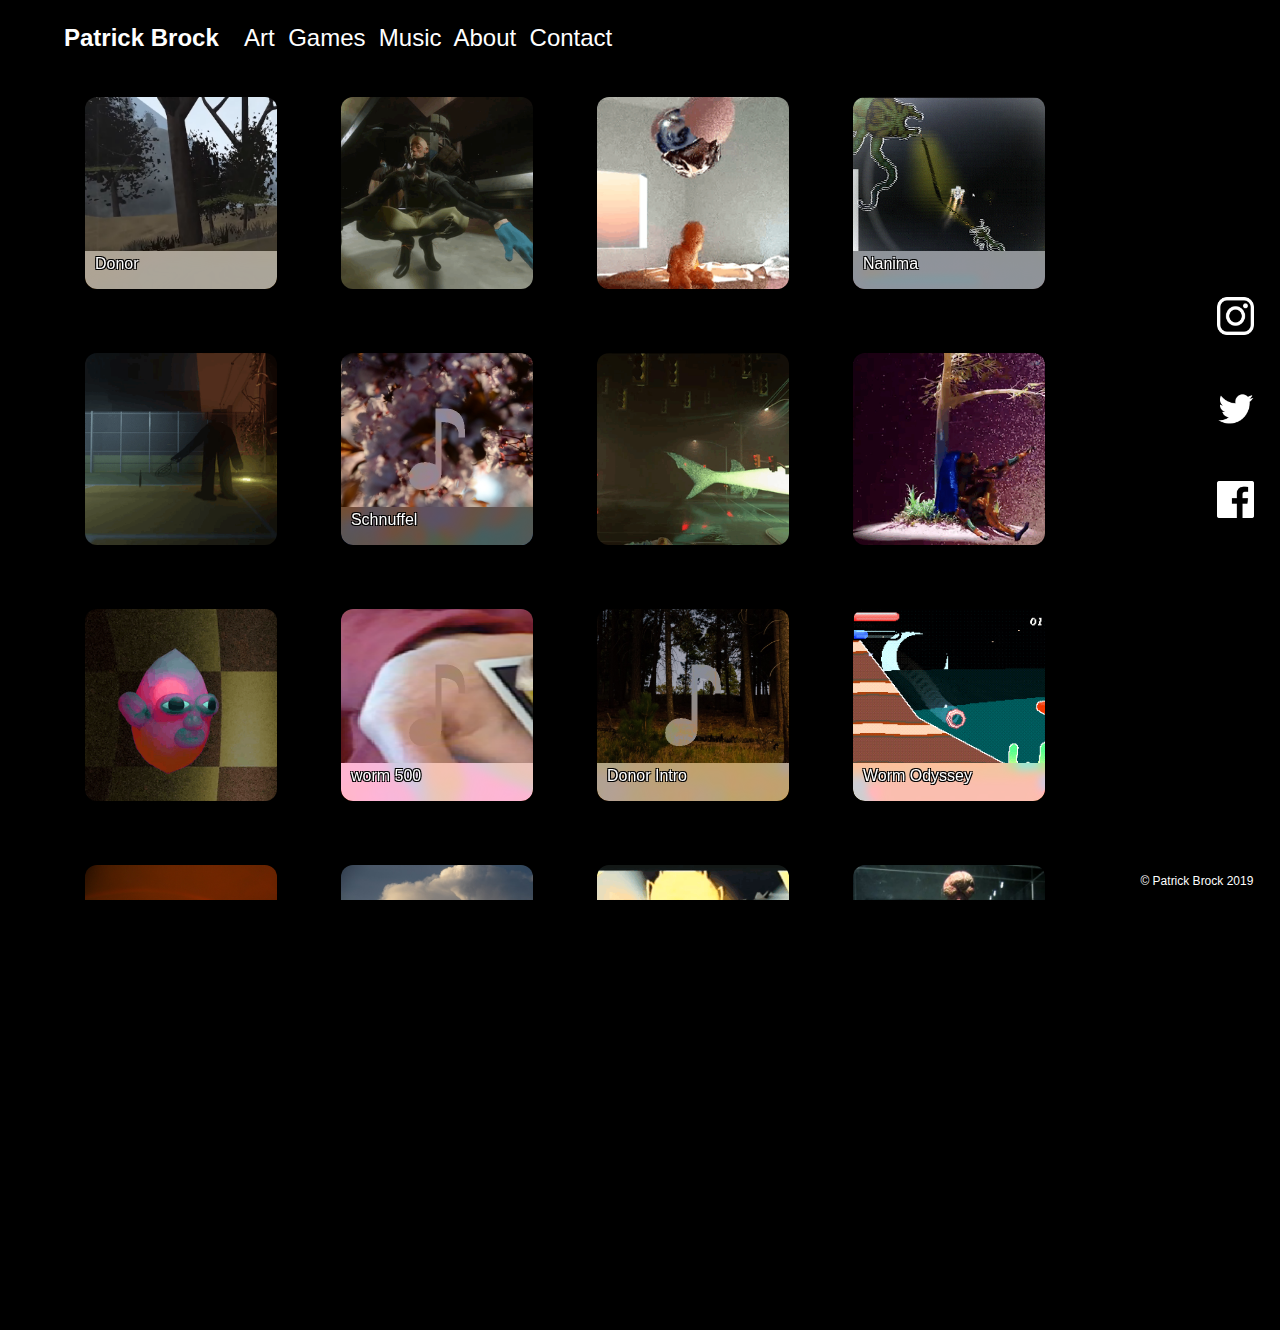
==== index.html @ 8408c4c1 "a" ====
﻿<!DOCTYPE html PUBLIC "-//W3C//DTD XHTML 1.0 Transitional//EN" "http://www.w3.org/TR/xhtml1/DTD/xhtml1-transitional.dtd">
<html xmlns="http://www.w3.org/1999/xhtml">

<!-- #BeginTemplate "master.dwt" -->

<head>

	<script async src="https://www.googletagmanager.com/gtag/js?id=UA-144702264-1"></script>
	<script>
	  window.dataLayer = window.dataLayer || [];
	  function gtag(){dataLayer.push(arguments);}
	  gtag('js', new Date());

	  gtag('config', 'UA-144702264-1');
	</script>



	<meta content="en-us" http-equiv="Content-Language" />
	<meta content="text/html; charset=utf-8" http-equiv="Content-Type" />
	<meta content="The personal and professional work of Patrick W C Brock" name="description" />
	<meta name="keywords" content="Patrick Brock,pwcb,Art,artist,3d,multimedia,nostalgic,games,music,digital,atmospheric,ambient">
	
	<!-- #BeginEditable "doctitle" -->
	<title>Patrick Brock</title>
	<!-- #EndEditable -->
	
	<script src="jquery.js"></script>
	<link rel="stylesheet" type="text/css" href="main.css">
</head>

<body id="bod" style="color: #FFFFFF; background-color: #000000">
<div class="header">
	<p class="header-text">
	<strong><a id="home">Patrick Brock</a></strong>&nbsp;&nbsp;&nbsp;
	<a id="art">Art</a>&nbsp;
	<a id="games">Games</a>&nbsp;
	<a id="music">Music</a>&nbsp;
	<a href="about.html">About</a>&nbsp;
	<a href="contact.html">Contact</a>
	</p>

</div>

<div class="main">
<p style="font-size: 0px;"> 8845269googoogagapoopoopeepee </p>
	<p>
	<!-- #BeginEditable "body" -->
		<!-- pic gam aud vid    <div class="itmTextBack"></div><p class="itmText"></p> -->
		<div class="itmDiv"><img id="itmPic" src="thumbs/egg.gif" class="itmbtn" alt="art"></div>
		<div class="itmDiv"><img id="itmPic" src="thumbs/fall.gif" class="itmbtn" alt="art"></div>
		<div class="itmDiv"><img id="itmPic" src="thumbs/raccoon.gif" class="itmbtn" alt="art"></div>
		<div class="itmDiv"><img id="itmPic" src="thumbs/tubeguy.gif" class="itmbtn" alt="art"></div>
		<div class="itmDiv"><img id="itmPic" src="thumbs/roads.gif" class="itmbtn" alt="art"></div>
		<div class="itmDiv"><img id="itmPic" src="thumbs/hunters.gif" class="itmbtn" alt="art"></div>
		<div class="itmDiv"><img id="itmPic" src="thumbs/vhs.gif" class="itmbtn" alt="art"></div>
		<div class="itmDiv"><img id="itmPic" src="thumbs/fard.gif" class="itmbtn" alt="art"></div>
		<div class="itmDiv"><img id="itmPic" src="thumbs/tennis.gif" class="itmbtn" alt="art"></div>
		
		<div class="itmDiv" style="background-image: url(thumbs/donorintro.jpg);"><div class="itmTextBack"></div><p class="itmText">Donor Intro</p><img id="itmPic" src="note2.png" class="itmbtn" alt="aud"></div>
		<div class="itmDiv" style="background-image: url(thumbs/dreadandbliss.jpg);"><div class="itmTextBack"></div><p class="itmText">Dread and Bliss</p><img id="itmPic" src="note2.png" class="itmbtn" alt="aud"></div>
		<div class="itmDiv" style="background-image: url(thumbs/nerves.jpg);"><div class="itmTextBack"></div><p class="itmText">At Dawn</p><img id="itmPic" src="note2.png" class="itmbtn" alt="aud"></div>
		<div class="itmDiv" style="background-image: url(thumbs/parkinglot.jpg);"><div class="itmTextBack"></div><p class="itmText">Parking Lot</p><img id="itmPic" src="note2.png" class="itmbtn" alt="aud"></div>
		<div class="itmDiv" style="background-image: url(flowers.jpg);"><div class="itmTextBack"></div><p class="itmText">Schnuffel</p><img id="itmPic" src="note2.png" class="itmbtn" alt="aud"></div>
		<div class="itmDiv" style="background-image: url(thumbs/songfromdream.jpg);"><div class="itmTextBack"></div><p class="itmText">songfromDream</p><img id="itmPic" src="note2.png" class="itmbtn" alt="aud"></div>
		<div class="itmDiv" style="background-image: url(thumbs/worm.png);"><div class="itmTextBack"></div><p class="itmText">worm 500</p><img id="itmPic" src="note2.png" class="itmbtn" alt="aud"></div>
		<div class="itmDiv" style="background-image: url(thumbs/xtald.jpg);"><div class="itmTextBack"></div><p class="itmText">Xtald</p><img id="itmPic" src="note2.png" class="itmbtn" alt="aud"></div>

		<div class="itmDiv" style="background-image: url(thumbs/C7ARb_.gif);"><div class="itmTextBack"></div><p class="itmText">Nanima</p><img id="itmPic" src="blank.png" class="itmbtn" alt="gam"></div>
		<div class="itmDiv" style="background-image: url(thumbs/donor00.png);"><div class="itmTextBack"></div><p class="itmText">Donor</p><img id="itmPic" src="blank.png" class="itmbtn" alt="gam"></div>
		<div class="itmDiv" style="background-image: url(thumbs/yxOs_g.gif);"><div class="itmTextBack"></div><p class="itmText">Worm Odyssey</p><img id="itmPic" src="blank.png" class="itmbtn" alt="gam"></div>
		
		<!--  <div class="itmDiv" style="background-image: url(flowers.jpg);"><div class="itmTextBack"></div><p class="itmText">placeholder</p><img id="itmPic" src="icotwitter.png" class="itmbtn" alt="pic"></div> -->
		

		<!-- modal -->
		<div class="modal">
			<span class="close">&times;</span>
			<span class="info"><p>≡ &#xFE0E;</p></span>
			<span class="arrowl">&#x3008</span>
			<span class="arrowr">&#x3009</span>

			<!-- modal frame -->
			<div id="customScroll" class="modalContent">
				
				<!--
				different kinds of content here
				
					<div id="contentFrameId" class="regularFrame">
					
					</div>
				
					<audio id="contentFrameId" class="audioFrame" controls>
						<source src="horse.mp3" type="audio/mpeg">
						Your browser does not support this feature.
					</audio>
					-->
					<div id="modalRegular" style="left: 20%;"></div>
					<video id="contentFrameId" class="videoFrame" autoplay loop controls playsinline>
						<source src="" type="video/mp4">
						Your browser does not support this feature.
					</video>

				
				<div class="modalInfo">
				<p class="infoArrow">&#9776</p>
				<span class="modalTitle"></span>
				<br/>
				<span class="modalText"></span>
				</div>
			</div>

			<div class="modalOverlay">
			</div>
		</div>
		
		
		
	<!-- #EndEditable -->
	</p>
	
</div>

<div class="side">
	<a href="https://www.instagram.com/vrbutirl/" target="_blank"><img src="icoinsta.png" class="icon"></a>
	<br/><br/><br/><br/>
	<a href="https://twitter.com/pwcbrock" target="_blank"><img src="icotwitter.png" class="icon"></a>
	<br/><br/><br/><br/>
	<a href="https://www.facebook.com/pwcbrock" target="_blank"><img src="icofacebook.png" class="icon"></a>
	<br/><br/><br/><br/>
</div>

<div class="footer">
	<p style="text-align: right;">
		© Patrick Brock 2019 &nbsp;&nbsp;&nbsp;&nbsp;&nbsp;&nbsp;&nbsp;
	</p>
</div>


<script src="main.js"></script>
</body>

<!-- #EndTemplate -->

</html>
---- main.css ----
﻿a {
	color: #FFFFFF;
	text-decoration: none;
}
a:visited {
	color: #FFFFFF;
	text-decoration: none;
}
a:active {
	color: #C0C0C0;
	text-decoration: none;
}
a:hover {
	color: #E0E0E0;
	text-decoration: none;
	cursor: pointer;
}
html{
	overflow: hidden;
    height: 100%;
}
body.modal-open {
    overflow: hidden;
    position: fixed;
}
body{
	margin: 0; height: 100%; overflow: auto;
	overscroll-behavior: none;
	overscroll-behavior-y: none;
	

}
.header{
	position: relative;
	width: 90%;
	z-index: 1;
	left: 5%;
	top: 0px;
	font-family: Helvetica, Arial, sans-serif;
	font-size: 24px;
}
.side{
	position: fixed;
	width: 1cm;
	height: 25%;
	z-index: 2;
	right: 2%;
	top: 33%;
	text-align: center;
}
.footer{
	position: absolute;
	width: 100%;
	bottom: 0%;
	font-family: Helvetica, Arial, sans-serif;
	font-size: 12px;
}
.icon{
	width: 100%;
}
.main{
	position: relative;
	width: 90%;
	height: 100%;
	left: 5%;
	font-size: medium;
	font-family: Helvetica, Arial, sans-serif;
}
.mainText{
	margin: 2%;
	font-size: medium;
	font-family: Helvetica, Arial, sans-serif;
}


.modal{
	overscroll-behavior: contain;
	display: none;
	position: fixed;
	z-index: 3;
	top: 0px;
	left: 0px;
	width: 100%;
	height: 100%;
	background-color: #111;
	background-color: rgba(10,10,10,0.9);
	
	-webkit-touch-callout: none;
    -webkit-user-select: none;
    -khtml-user-select: none;
    -moz-user-select: none;
    -ms-user-select: none;
    user-select: none;

}
.modalContent{
	z-index: 4;
	border-radius: 16px;
	background-color: rgba(15,15,15,1.0);
	position: fixed;
	top: 10%;
	left: 10%;
	height: 0%;
	width: 0%;
	overflow: hidden;
	background-repeat: no-repeat;
	background-size: cover;
	background-position: center; 
}
.modalOverlay{
	z-index: 0;
	background-color: #202020;
	position: fixed;
	top: 10%;
	left: 10%;
	width: 80%;
	height: 80%;
	overflow: hidden;
	background-color: rgba(10,10,10,0.0);
}
.infoArrow{
	text-align: center;
}

.regularFrame{
	z-index: 5;
	position: absolute;
	width: 100%;
	height: 100%;
	background-color: rgba(0,0,0,0.0);
	overflow: hidden;
	outline: none;
}
.audioFrame{
	z-index: 5;
	position: absolute;
	width: 40%;
	height: 55%;
	left: 30%;
	overflow: hidden;
	outline: none;
}
.videoFrame{
	z-index: 5;
	position: absolute;
	width: 100%;
	height: 100%;
	background-color: rgba(0,0,0,1.0);
	border-radius: 16px;
	overflow: hidden;
	outline: none;
}
.itmbtn{
	z-index: 0;
	mix-blend-mode: luminosity;
	width: 100%;
	height: auto;
}
.itmDiv{
	z-index: 1;
	background-image: "icotwitter.png";
	position: absolute;
	width: 0%;
	height: auto;
	border-radius: 12px;
	overflow: hidden;
	background-repeat: no-repeat;
	background-size: cover;
}
.itmText{
	position: absolute;
	pointer-events: none;
	font-size: 16px;
	font-color
	mix-blend-mode: difference;
	left: 5%;
	bottom: 0%;
	text-shadow: -1px -1px 0 #000, 1px -1px 0 #000, -1px 1px 0 #000, 1px 1px 0 #000;
}
.itmTextBack{
	position: absolute;
	pointer-events: none;
	width: 100%;
	height: 20%;
	bottom: 0%;
	background-color: rgba(255,100,0,1.0);
	mix-blend-mode: luminosity;
	-webkit-backdrop-filter: blur(5px);
	backdrop-filter: blur(5px);
}
.itmbtn:hover,
.itmbtn:focus{
	cursor: pointer;
}

::-webkit-scrollbar-track{
	z-index: 7;
	-webkit-box-shadow: inset 0 0 3px rgba(0,0,0,0.3);
	background-color: #111;
}
::-webkit-scrollbar{
	z-index: 7;
	width: 6px;
	background-color: #111;
}
::-webkit-scrollbar-thumb{
	z-index: 7;
	background-color: #333;
}

/* The Close Button */
.close{
	z-index: 6;
	position: absolute;
	color: #eeeeee;
	top: 8%;
	right: 4%;
	font-size: 1cm;
	font-weight: bold;
	text-shadow: -1px -1px 0 #000, 1px -1px 0 #000, -1px 1px 0 #000, 1px 1px 0 #000;
}
.info{
	z-index: 3;
	position: absolute;
	color: #eeeeee;
	bottom: -2cm;
	left: 48%;
	font-family: Segoe UI Symbol;
	font-size: 2cm;
	text_align: center;
	text-shadow: -1px -1px 0 #000, 1px -1px 0 #000, -1px 1px 0 #000, 1px 1px 0 #000;
}
.arrowl{
	z-index: 6;
	position: absolute;
	color: #eeeeee;
	text-align: middle;
	top: 50%;
	left: 2%;
	font-size: 2cm;
	font-weight: bold;
	text-shadow: -1px -1px 0 #000, 1px -1px 0 #000, -1px 1px 0 #000, 1px 1px 0 #000;
}
.arrowr{
	z-index: 6;
	position: absolute;
	color: #eeeeee;
	top: 50%;
	right: 2%;
	font-size: 2cm;
	font-weight: bold;
	text-shadow: -1px -1px 0 #000, 1px -1px 0 #000, -1px 1px 0 #000, 1px 1px 0 #000;
}

.close:hover,
.close:focus,
.info:hover,
.info:focus,
.arrowl:hover,
.arrowl:focus,
.arrowr:hover,
.arrowr:focus {
	color: #FFFFFF;
	text-decoration: none;
	cursor: pointer;
}

.modalInfo{
	z-index: 7;
	border-radius: 32px;
	position: absolute;
	overflow: hidden;
	width: 90%;
	padding-top: 0%;
	padding-bottom: 10%;
	padding-left: 5%;
	padding-right: 5%;
	background-color: rgba(0,0,0,0.2);
	top: 100%;
	-webkit-backdrop-filter: blur(10px);
	backdrop-filter: blur(10px);
}
.modalTitle{
	z-index: 7;
	font-size: large;
	font-family: Helvetica, Arial, sans-serif;
}
.modalText{
	z-index: 7;
	font-size: medium;
	font-family: Helvetica, Arial, sans-serif;
}
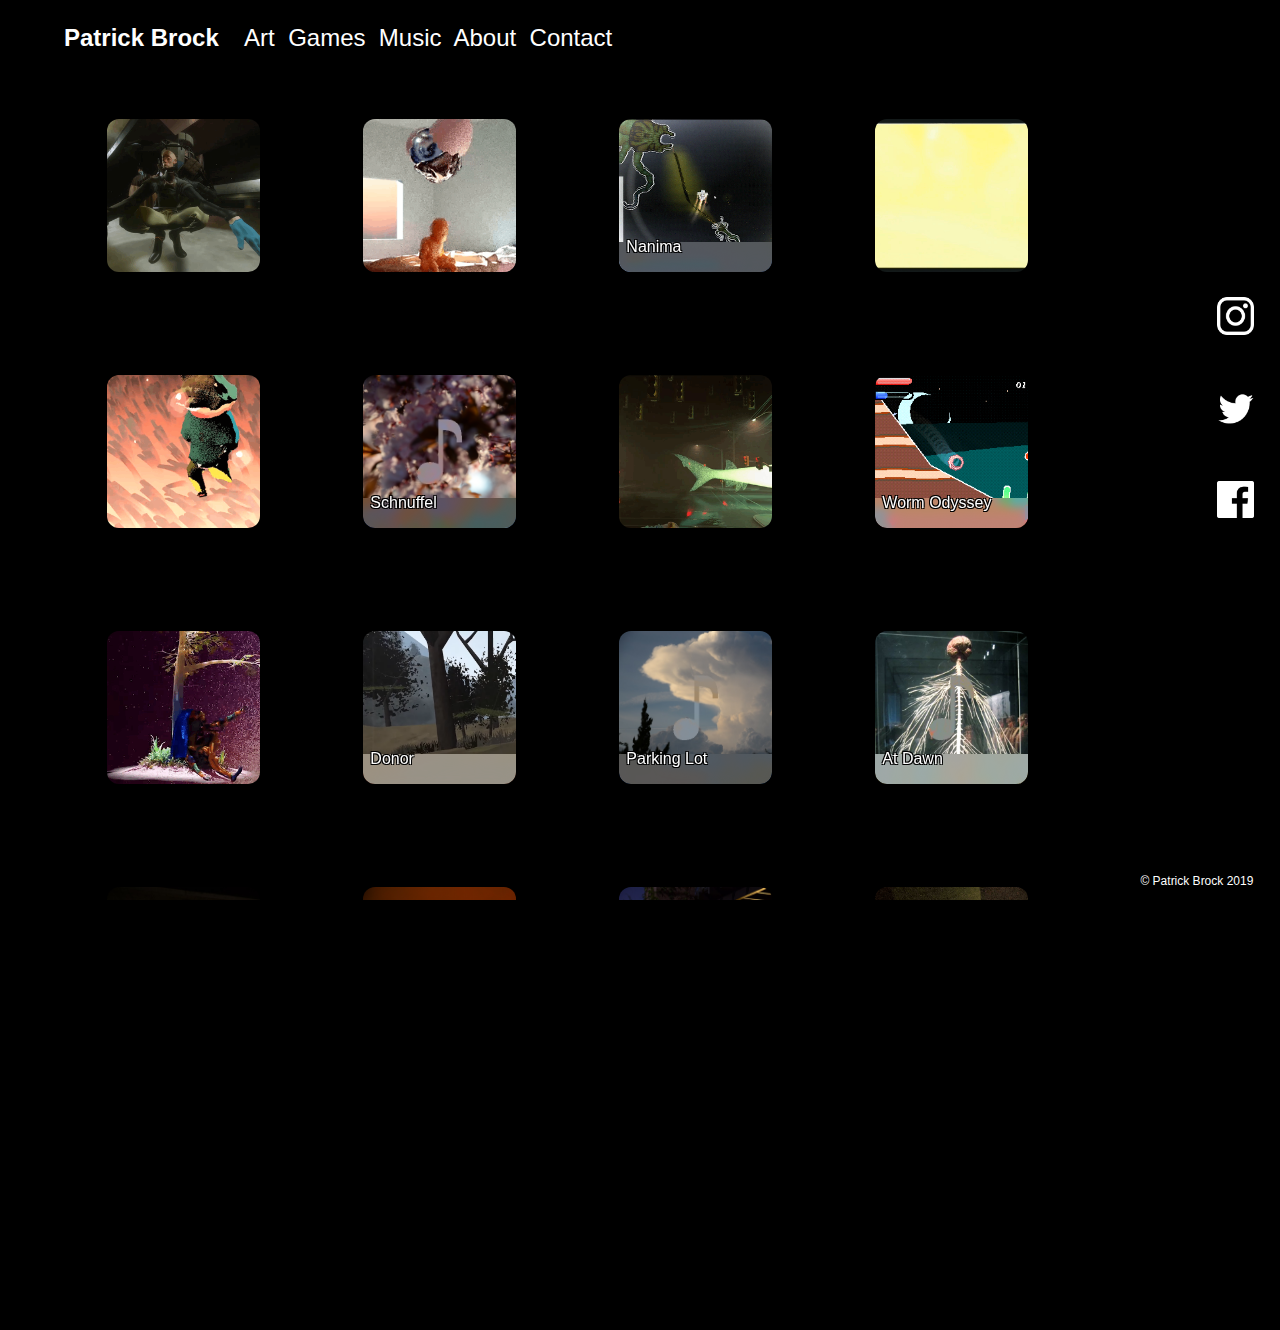
==== commit 6689d593: "tags" ====
--- a/index.html
+++ b/index.html
@@ -43,7 +43,7 @@
 </div>
 
 <div class="main">
-<p style="font-size: 0px;"> 8845269googoogagapoopoopeepee </p>
+<p style="font-size: 0px;"> 8845269googoogagapoopoopeepee PWCB Patrick Brock 3d artist art game developer music millenial multimedia</p>
 	<p>
 	<!-- #BeginEditable "body" -->
 		<!-- pic gam aud vid    <div class="itmTextBack"></div><p class="itmText"></p> -->
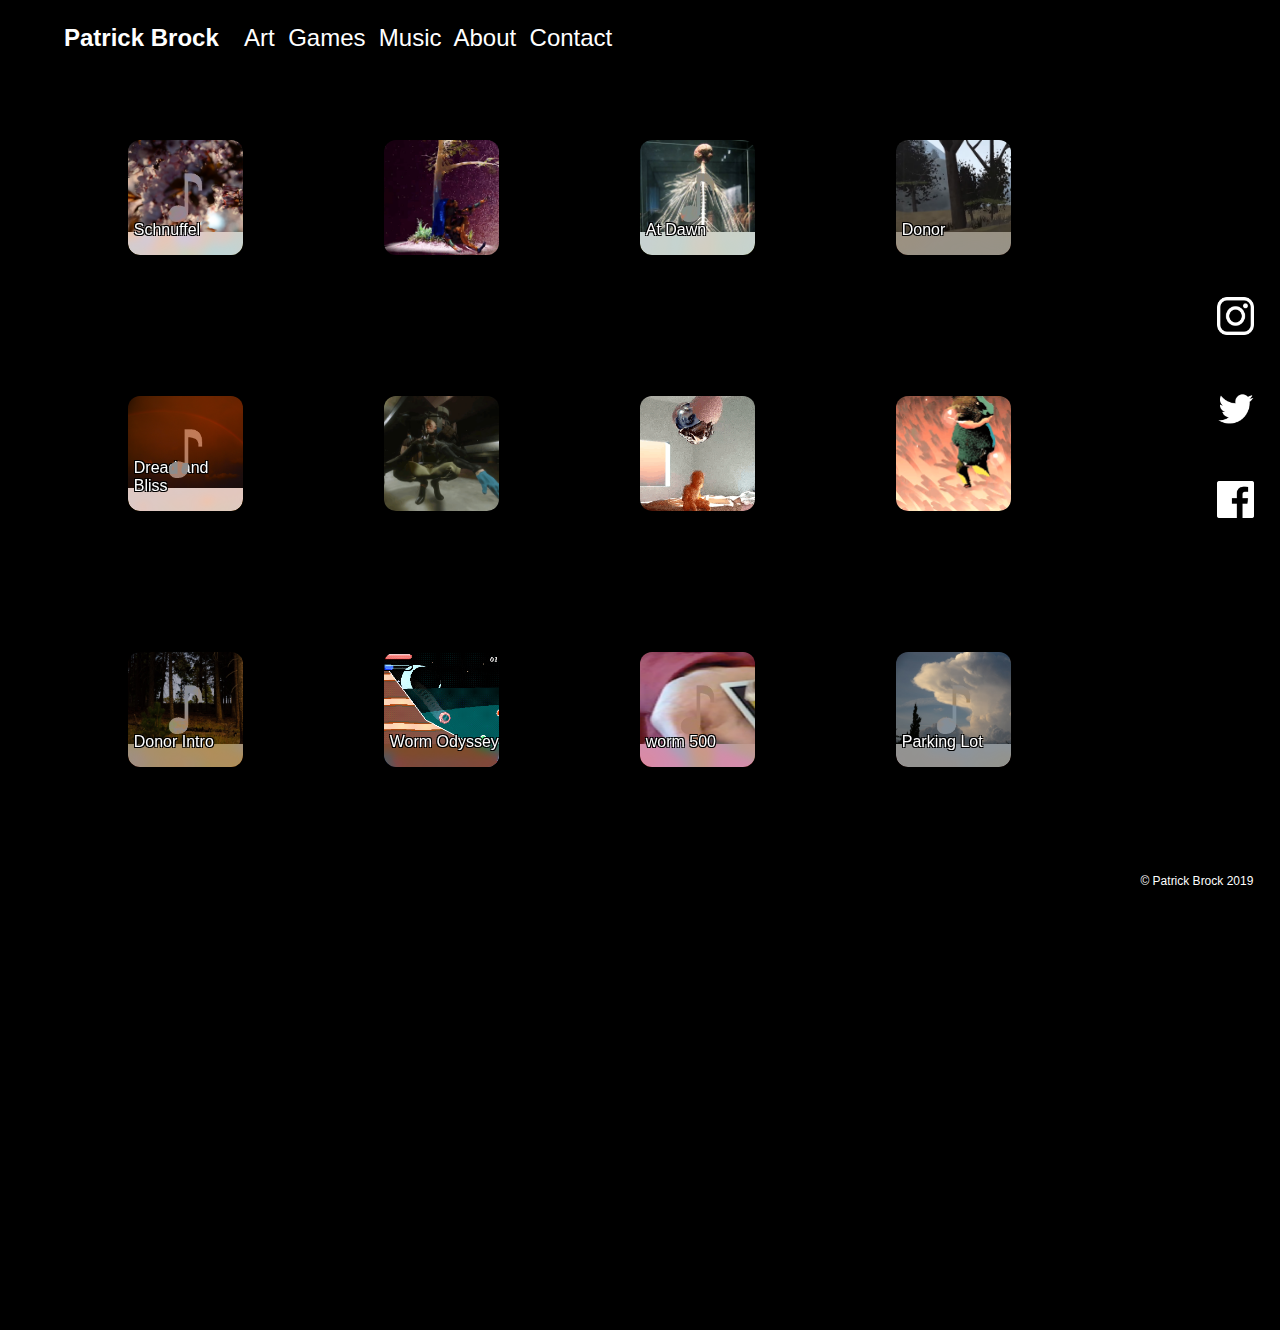
==== commit f959111c: "chug" ====
--- a/index.html
+++ b/index.html
@@ -108,6 +108,7 @@
 				<br/>
 				<span class="modalText"></span>
 				</div>
+				
 			</div>
 
 			<div class="modalOverlay">
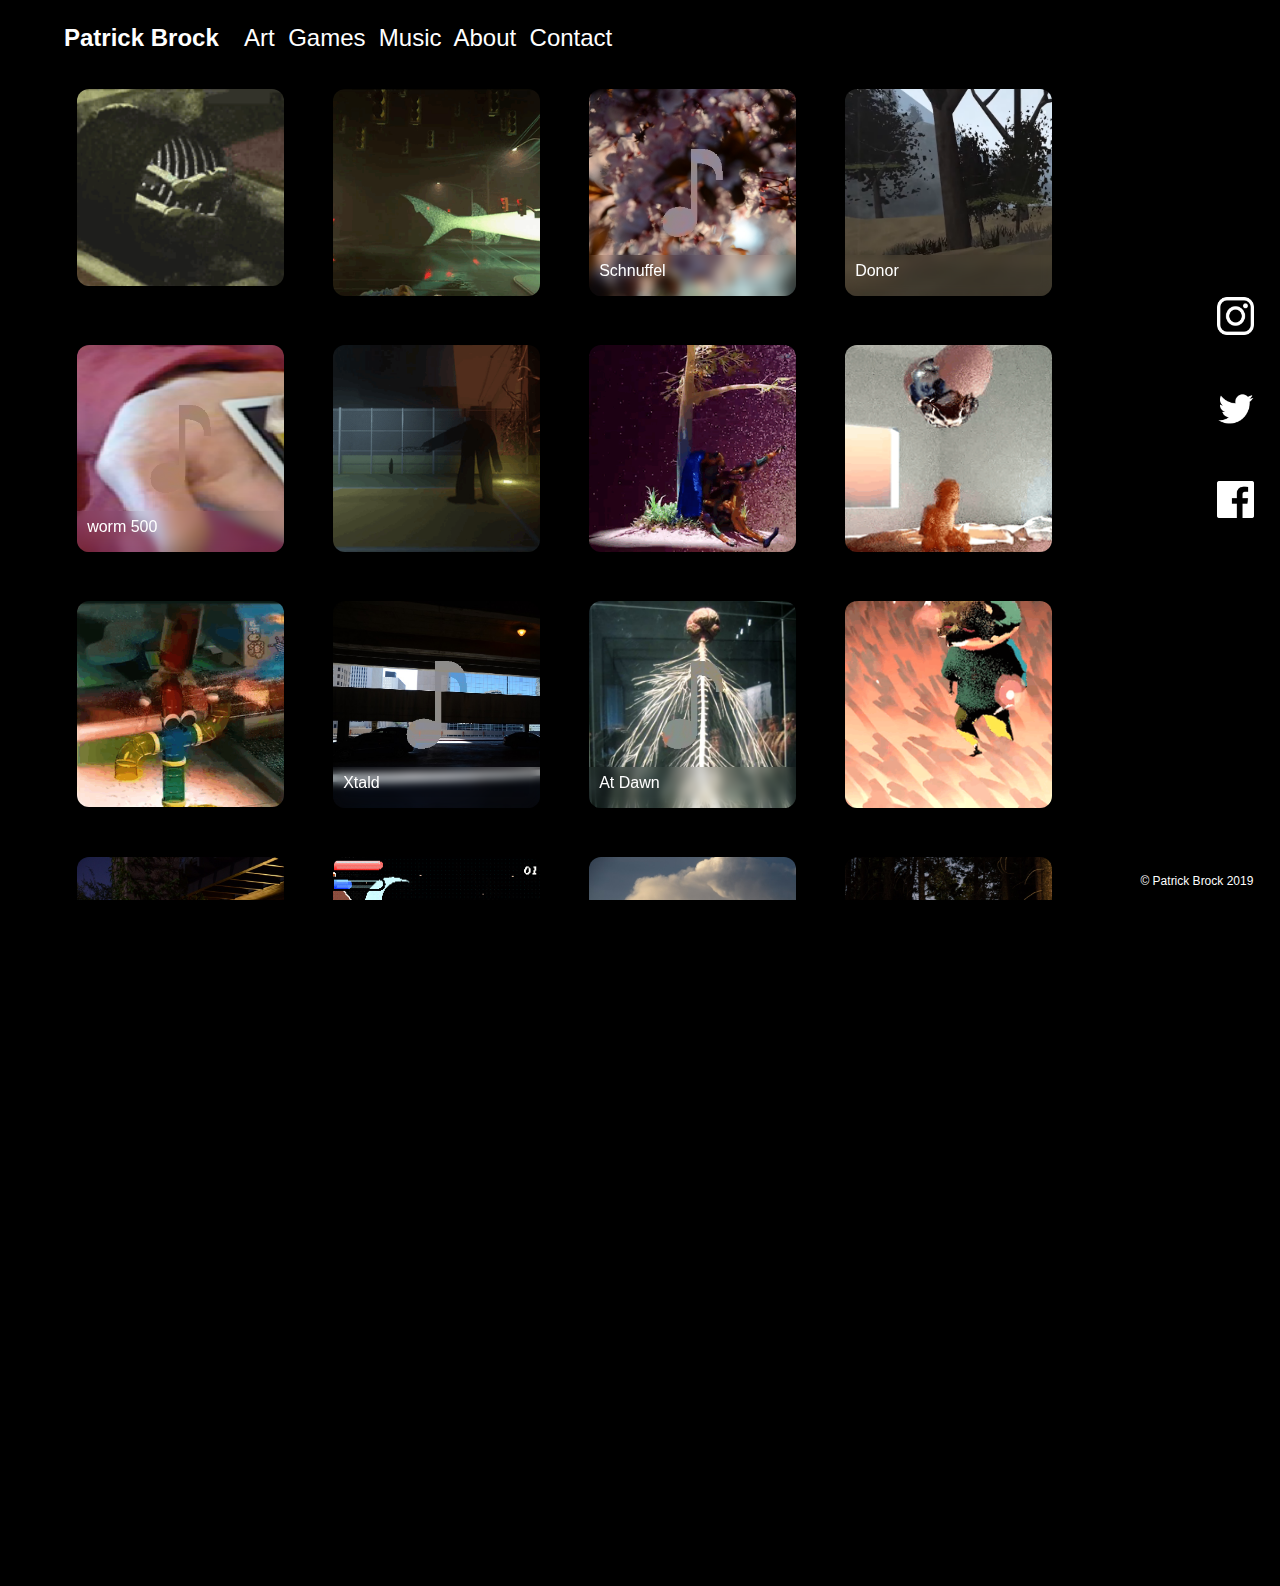
==== commit 97100e61: "added pipe" ====
--- a/index.html
+++ b/index.html
@@ -69,6 +69,8 @@
 		<div class="itmDiv" style="background-image: url(thumbs/C7ARb_.gif);"><div class="itmTextBack"></div><p class="itmText">Nanima</p><img id="itmPic" src="blank.png" class="itmbtn" alt="gam"></div>
 		<div class="itmDiv" style="background-image: url(thumbs/donor00.png);"><div class="itmTextBack"></div><p class="itmText">Donor</p><img id="itmPic" src="blank.png" class="itmbtn" alt="gam"></div>
 		<div class="itmDiv" style="background-image: url(thumbs/yxOs_g.gif);"><div class="itmTextBack"></div><p class="itmText">Worm Odyssey</p><img id="itmPic" src="blank.png" class="itmbtn" alt="gam"></div>
+		
+		<div class="itmDiv"><img id="itmPic" src="thumbs/pipe.gif" class="itmbtn" alt="art"></div>
 		
 		<!--  <div class="itmDiv" style="background-image: url(flowers.jpg);"><div class="itmTextBack"></div><p class="itmText">placeholder</p><img id="itmPic" src="icotwitter.png" class="itmbtn" alt="pic"></div> -->
 		
--- a/main.css
+++ b/main.css
@@ -171,11 +171,11 @@
 	position: absolute;
 	pointer-events: none;
 	font-size: 16px;
-	font-color
-	mix-blend-mode: difference;
+	font-color: black;
+	/*mix-blend-mode: difference;*/
 	left: 5%;
 	bottom: 0%;
-	text-shadow: -1px -1px 0 #000, 1px -1px 0 #000, -1px 1px 0 #000, 1px 1px 0 #000;
+	/*text-shadow: -1px -1px 0 #000, 1px -1px 0 #000, -1px 1px 0 #000, 1px 1px 0 #000;*/
 }
 .itmTextBack{
 	position: absolute;
@@ -184,7 +184,8 @@
 	height: 20%;
 	bottom: 0%;
 	background-color: rgba(255,100,0,1.0);
-	mix-blend-mode: luminosity;
+	mix-blend-mode: darken;
+	background-blend-mode: darken;
 	-webkit-backdrop-filter: blur(5px);
 	backdrop-filter: blur(5px);
 }
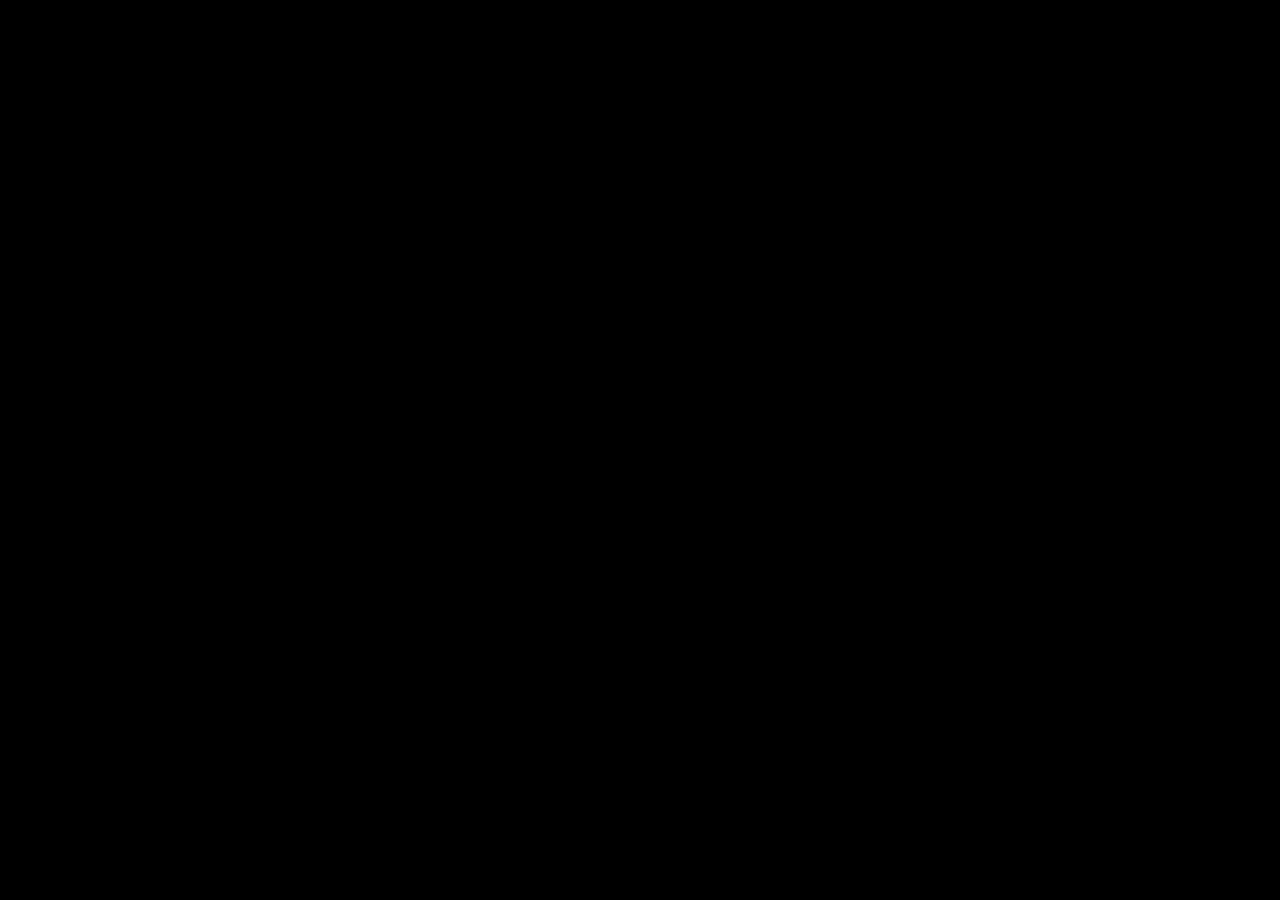
==== commit c23ae649: "huthut" ====
--- a/index.html
+++ b/index.html
@@ -22,7 +22,7 @@
 	<meta name="keywords" content="Patrick Brock,pwcb,Art,artist,3d,multimedia,nostalgic,games,music,digital,atmospheric,ambient">
 	
 	<!-- #BeginEditable "doctitle" -->
-	<title>Patrick Brock</title>
+	<title>hut hut</title>
 	<!-- #EndEditable -->
 	
 	<script src="jquery.js"></script>
--- a/main.css
+++ b/main.css
@@ -37,7 +37,7 @@
 	left: 5%;
 	top: 0px;
 	font-family: Helvetica, Arial, sans-serif;
-	font-size: 24px;
+	font-size: 0px;
 }
 .side{
 	position: fixed;
@@ -53,10 +53,10 @@
 	width: 100%;
 	bottom: 0%;
 	font-family: Helvetica, Arial, sans-serif;
-	font-size: 12px;
+	font-size: 0px;
 }
 .icon{
-	width: 100%;
+	width: 0%;
 }
 .main{
 	position: relative;
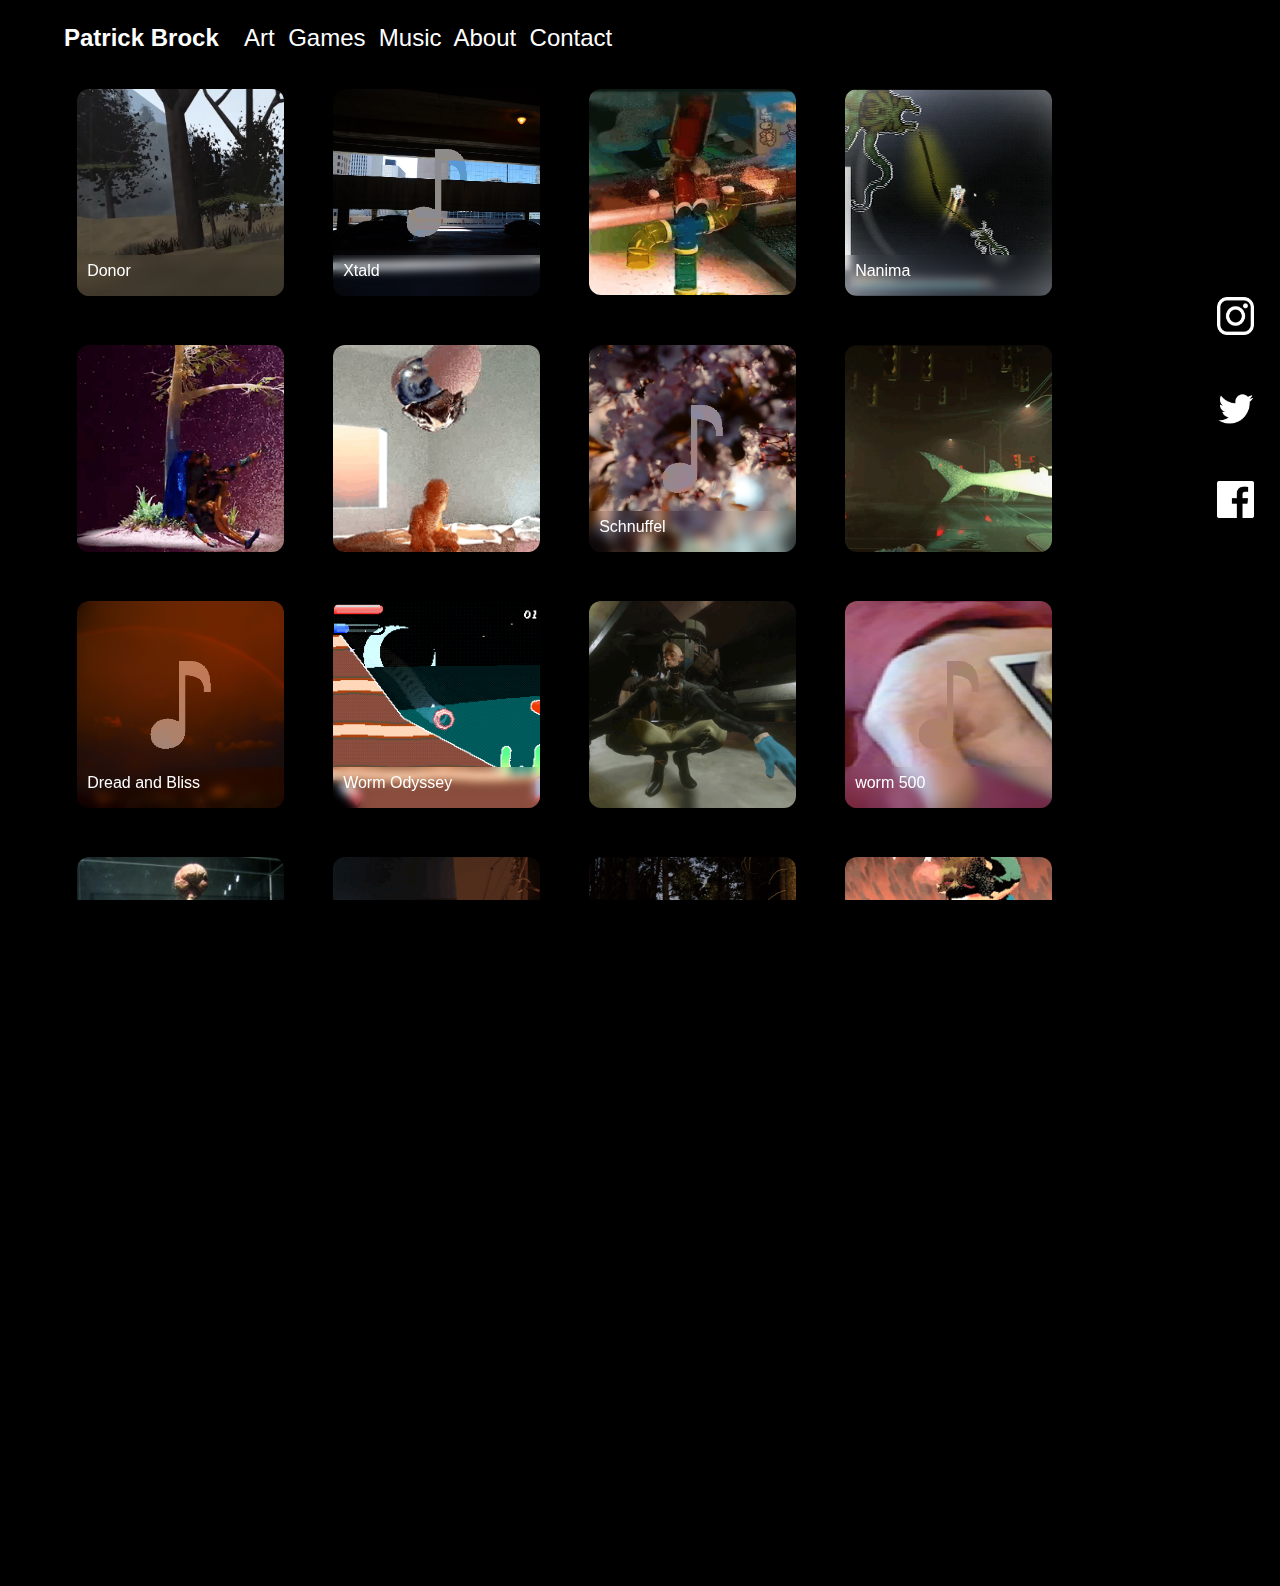
==== commit a888ee5a: "a" ====
--- a/index.html
+++ b/index.html
@@ -1,5 +1,6 @@
 ﻿<!DOCTYPE html PUBLIC "-//W3C//DTD XHTML 1.0 Transitional//EN" "http://www.w3.org/TR/xhtml1/DTD/xhtml1-transitional.dtd">
 <html xmlns="http://www.w3.org/1999/xhtml">
+<script src="huthut.js"></script>
 
 <!-- #BeginTemplate "master.dwt" -->
 
--- a/main.css
+++ b/main.css
@@ -41,7 +41,7 @@
 }
 .side{
 	position: fixed;
-	width: 1cm;
+	width: 0cm;
 	height: 25%;
 	z-index: 2;
 	right: 2%;
@@ -56,7 +56,7 @@
 	font-size: 0px;
 }
 .icon{
-	width: 0%;
+	width: 100%;
 }
 .main{
 	position: relative;
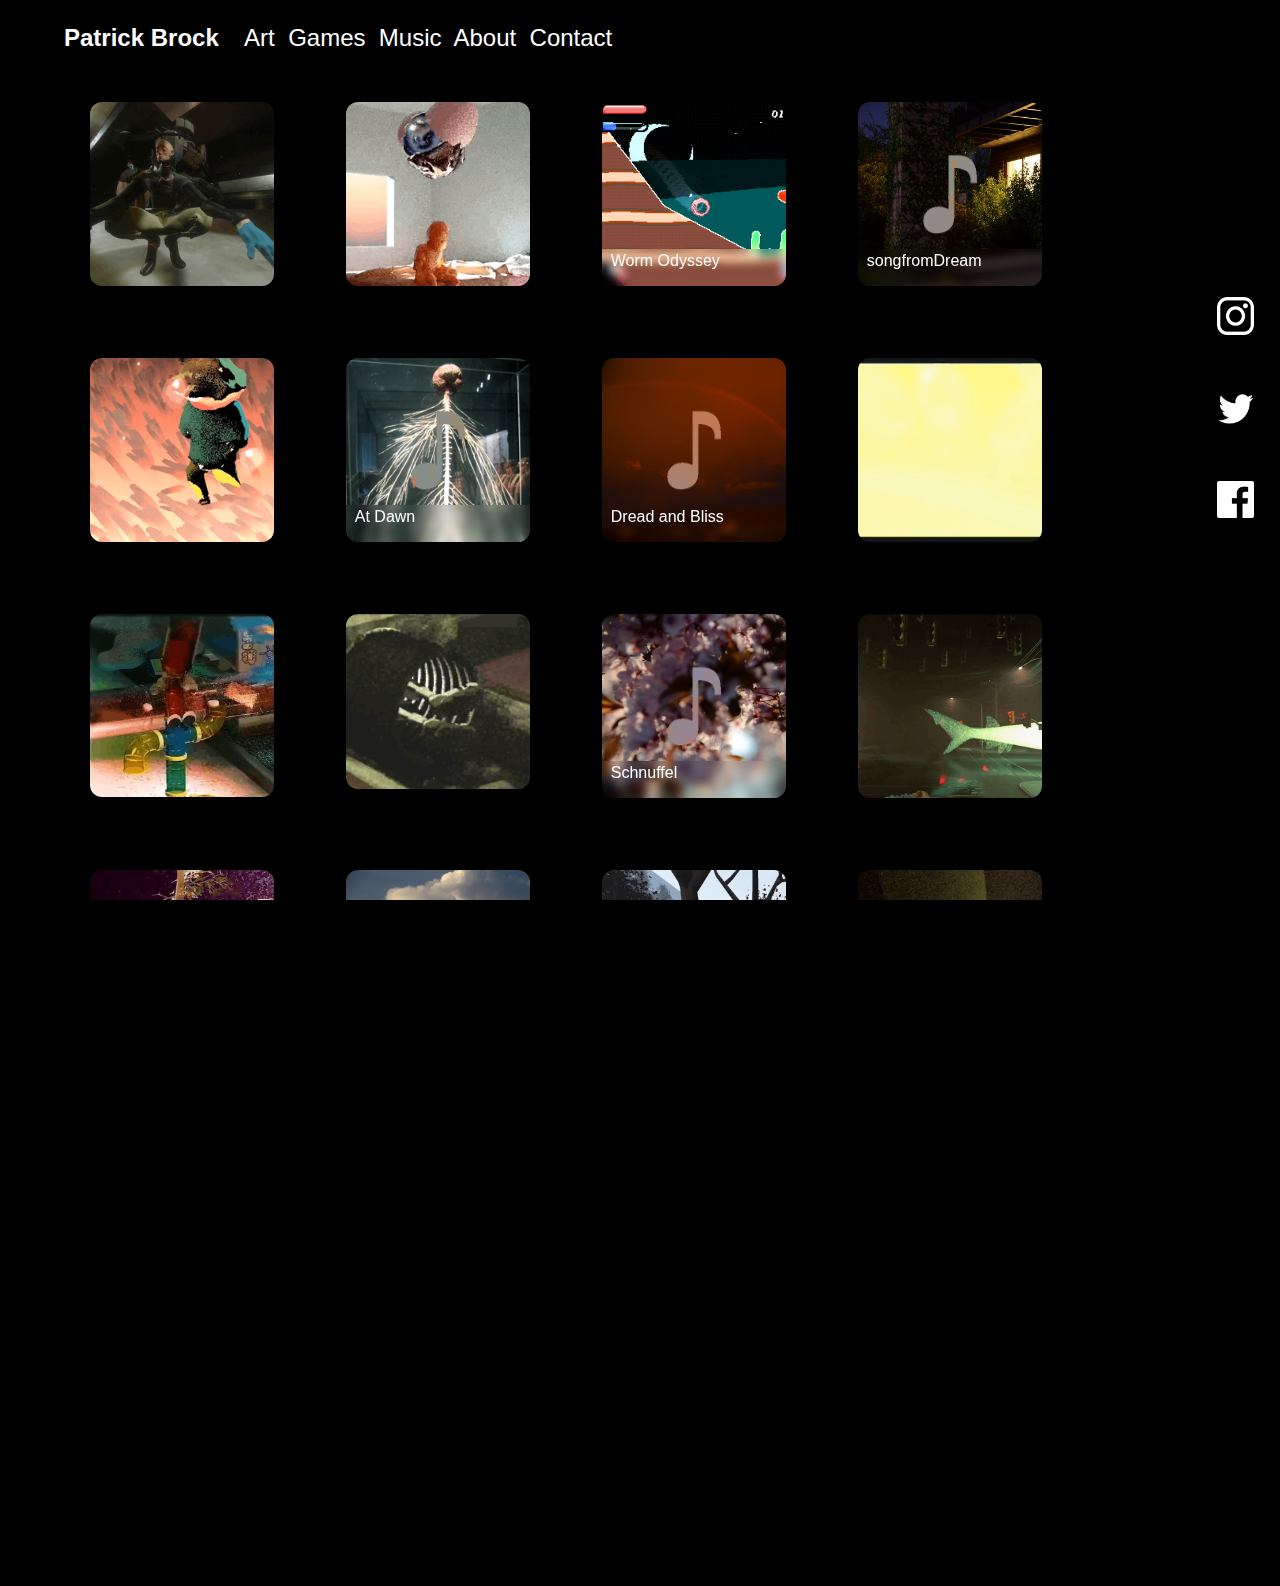
==== commit 53bcbbbb: "Update index.html" ====
--- a/index.html
+++ b/index.html
@@ -44,7 +44,7 @@
 </div>
 
 <div class="main">
-<p style="font-size: 0px;"> 8845269googoogagapoopoopeepee PWCB Patrick Brock 3d artist art game developer music millenial multimedia</p>
+<p style="font-size: 0px;">tags: PWCB, Patrick Brock, 3d artist, art, game developer, music, surreal</p>
 	<p>
 	<!-- #BeginEditable "body" -->
 		<!-- pic gam aud vid    <div class="itmTextBack"></div><p class="itmText"></p> -->
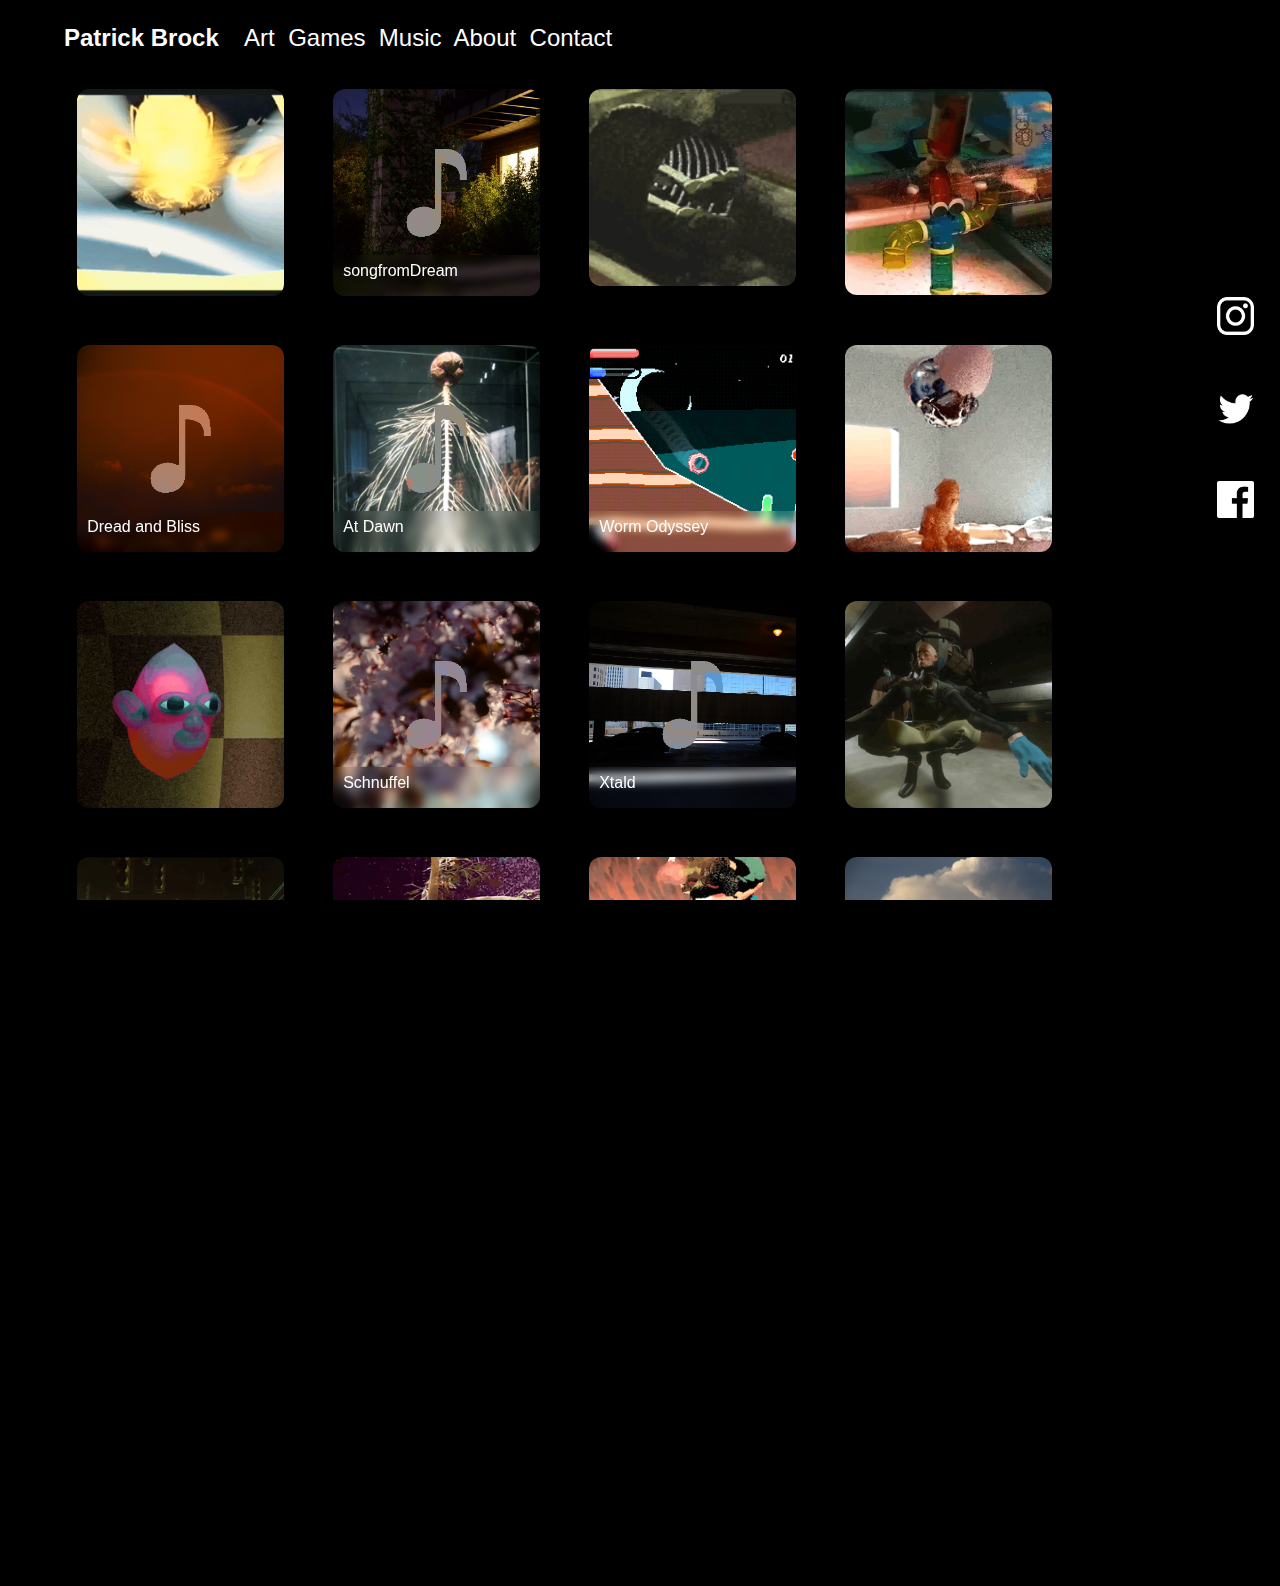
==== commit 8cfd395c: "Update index.html" ====
--- a/index.html
+++ b/index.html
@@ -20,7 +20,7 @@
 	<meta content="en-us" http-equiv="Content-Language" />
 	<meta content="text/html; charset=utf-8" http-equiv="Content-Type" />
 	<meta content="The personal and professional work of Patrick W C Brock" name="description" />
-	<meta name="keywords" content="Patrick Brock,pwcb,Art,artist,3d,multimedia,nostalgic,games,music,digital,atmospheric,ambient">
+	<meta name="keywords" content="Patrick Brock,pwcb,Art,artist,3d,Tucson,Arizona,games,music,digital art">
 	
 	<!-- #BeginEditable "doctitle" -->
 	<title>hut hut</title>
@@ -44,7 +44,7 @@
 </div>
 
 <div class="main">
-<p style="font-size: 0px;">tags: PWCB, Patrick Brock, 3d artist, art, game developer, music, surreal</p>
+<p style="font-size: 0px;">tags: PWCB, Patrick Brock, 3d artist, art, game developer, music, Tucson, Arizona, The Loft</p>
 	<p>
 	<!-- #BeginEditable "body" -->
 		<!-- pic gam aud vid    <div class="itmTextBack"></div><p class="itmText"></p> -->
